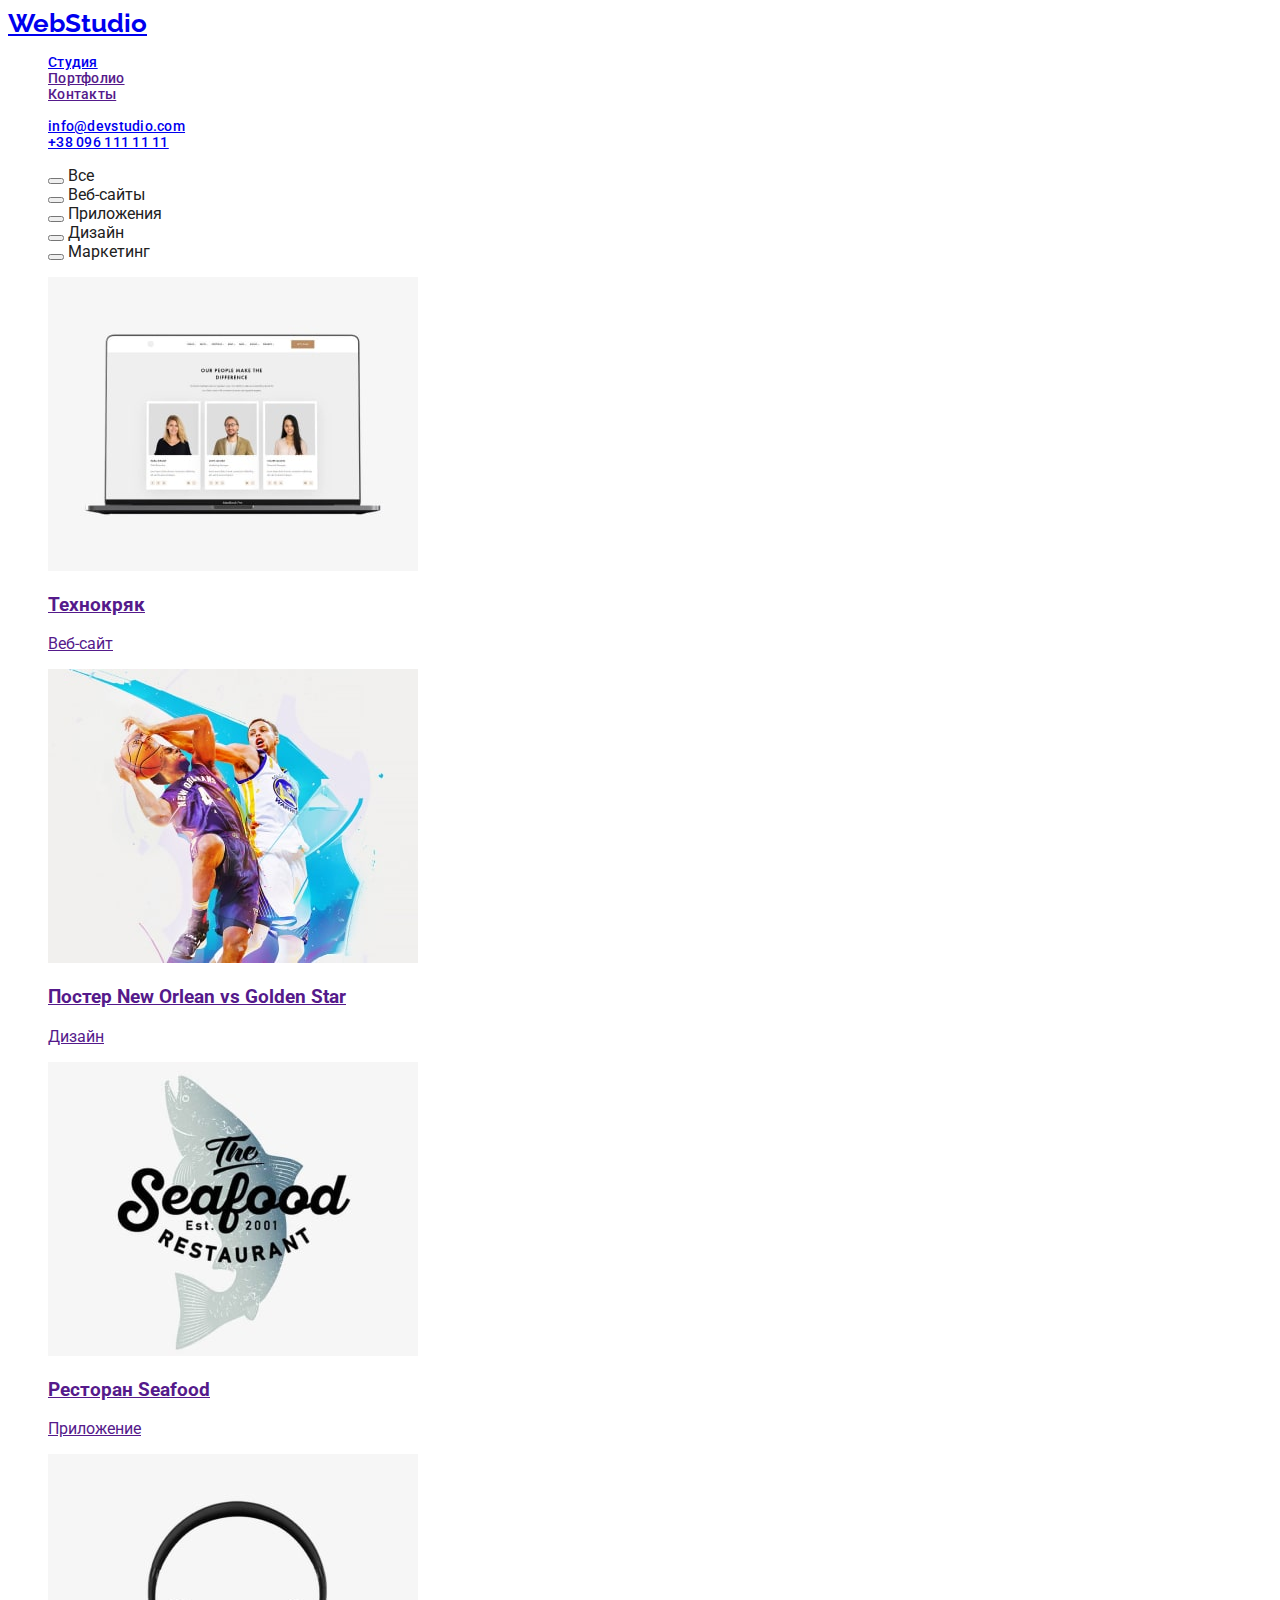
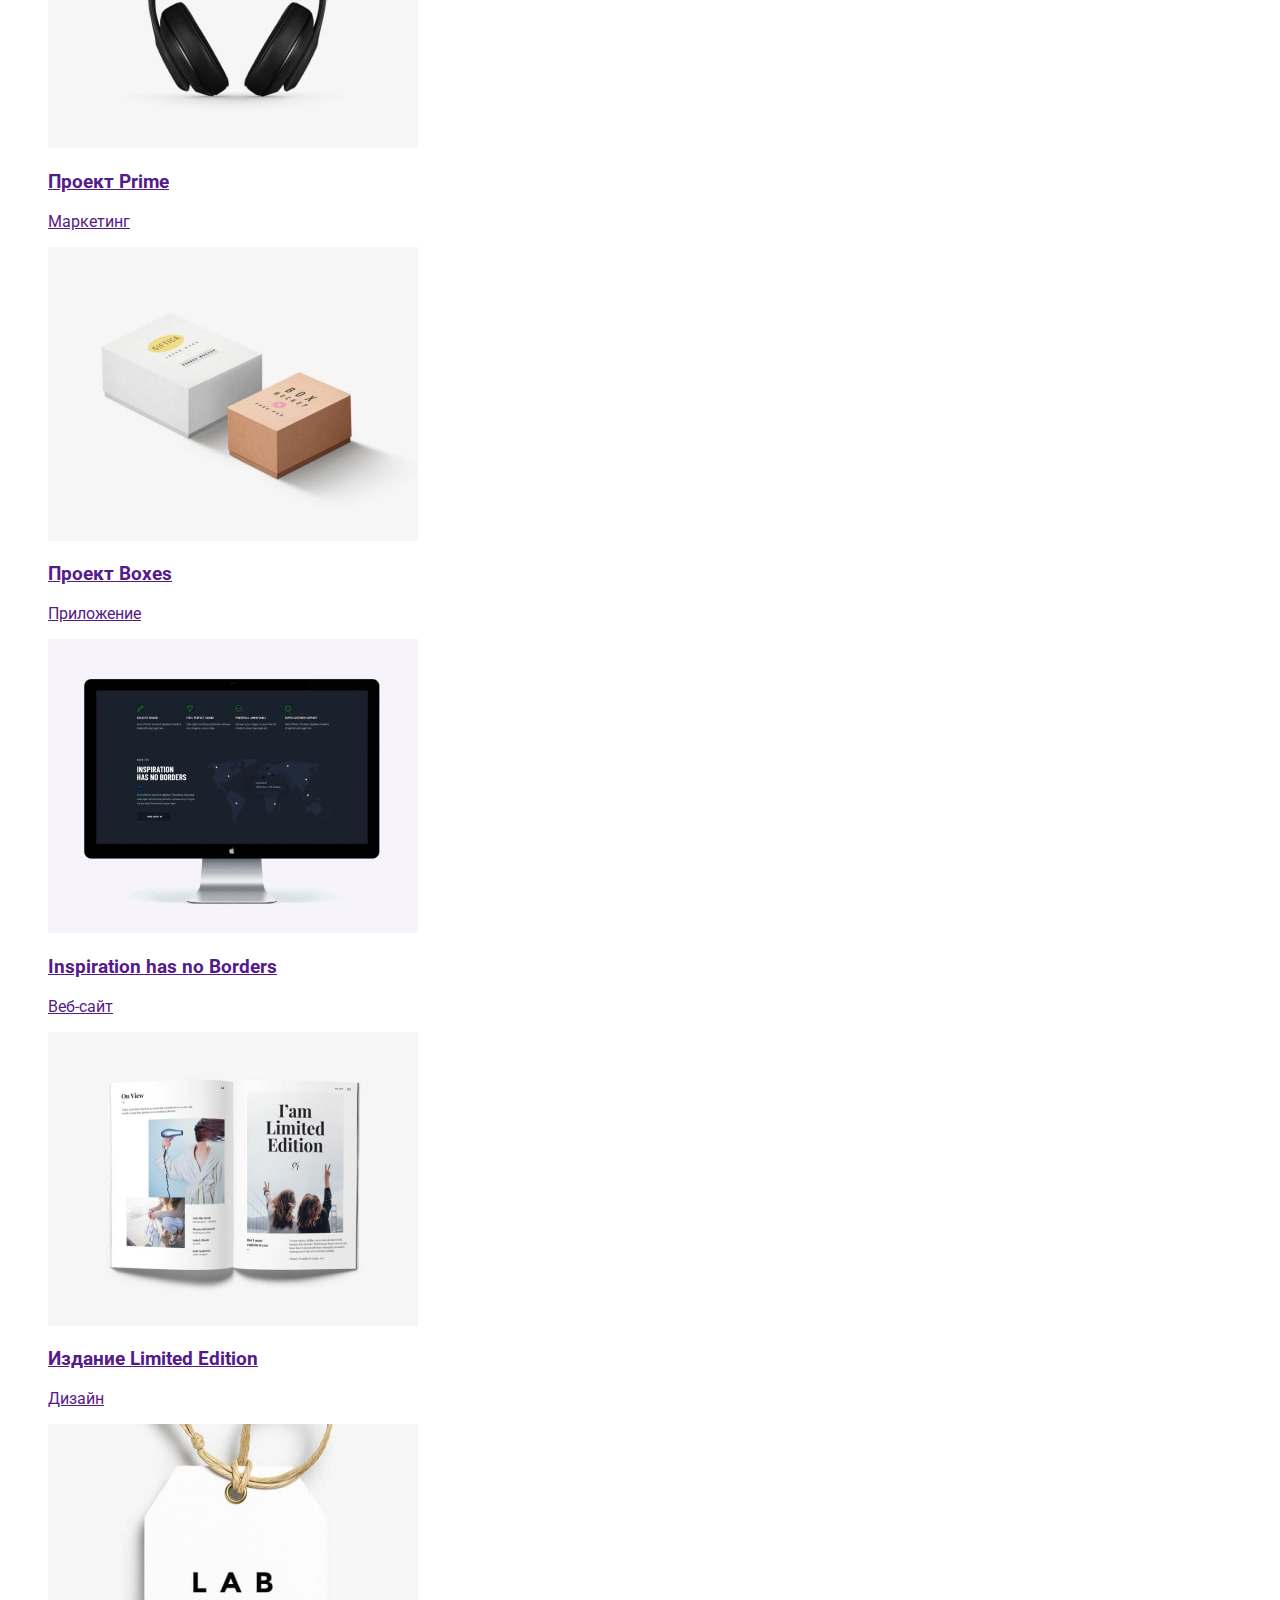
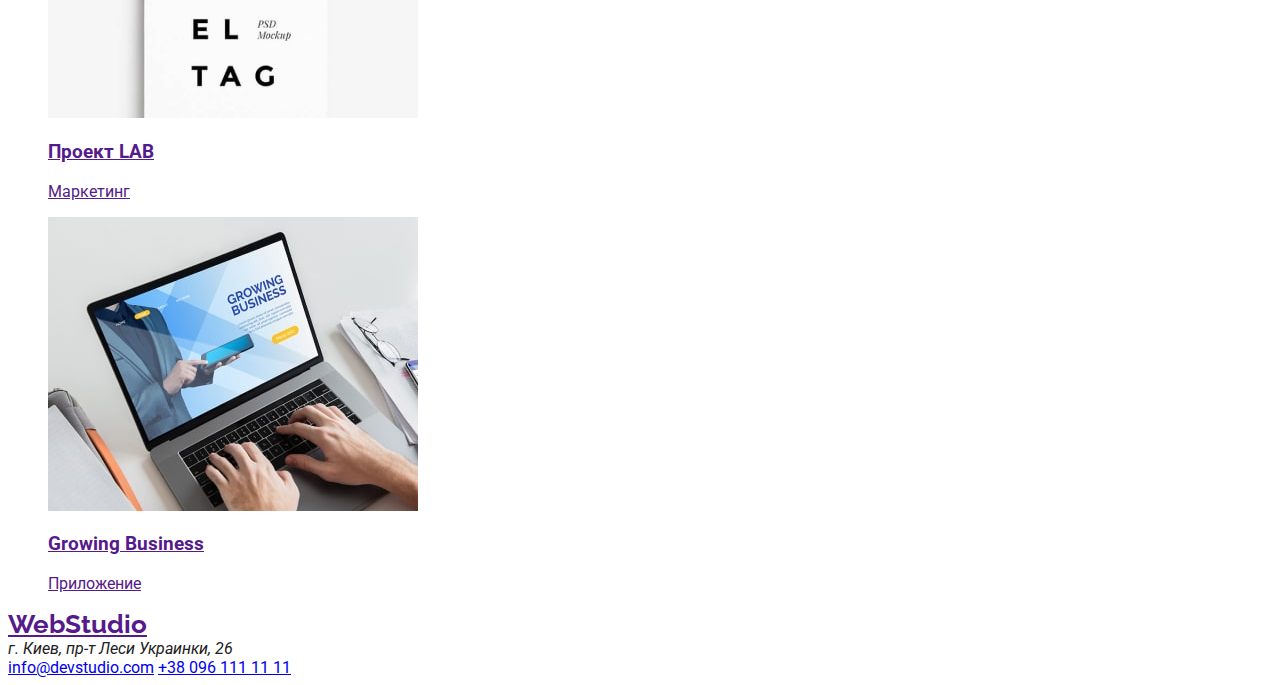
==== portfolio.html @ d4d0bcdd "Подготовка к оформлению" ====
<!DOCTYPE html>
<html lang="ru">
  <head>
    <meta charset="UTF-8" />
    <meta http-equiv="X-UA-Compatible" content="IE=edge" />
    <meta name="viewport" content="width=device-width, initial-scale=1.0" />
    <link rel="preconnect" href="https://fonts.googleapis.com" />
    <link rel="preconnect" href="https://fonts.gstatic.com" crossorigin />
    <link
      href="https://fonts.googleapis.com/css2?family=Raleway:wght@700&family=Roboto:wght@400;500;700;900&display=swap"
      rel="stylesheet"
    />
    <title>Portfolio</title>
    <link rel="stylesheet" href="./css/styles.css" />
  </head>
  <body>
    <header class="header">
      <nav class="header-nav">
        <a class="logo" href="./index.html">WebStudio</a>
        <ul class="nav-list">
          <li><a class="nav-studio" href="./index.html">Студия</a></li>
          <li><a class="nav-porfolio" href="">Портфолио</a></li>
          <li><a class="nav-contact" href="">Контакты</a></li>
        </ul>
      </nav>
      <ul class="contact-list">
        <li>
          <a class="header-mail" href="mailto:info@devstudio.com"
            >info@devstudio.com</a
          >
        </li>
        <li>
          <a class="header-tel" href="tel:+380961111111">+38 096 111 11 11</a>
        </li>
      </ul>
    </header>
    <main>
      <section class="Filter">
        <h1 hidden>Портфолио</h1>
        <ul>
          <li><button class="filter-button" type="button"></button> Все</li>
          <li>
            <button class="filter-button" type="button"></button> Веб-сайты
          </li>
          <li>
            <button class="filter-button" type="button"></button> Приложения
          </li>
          <li><button class="filter-button" type="button"></button> Дизайн</li>
          <li>
            <button class="filter-button" type="button"></button> Маркетинг
          </li>
        </ul>
      </section>
      <section class="project">
        <h2 hidden>Примеры работ</h2>
        <ul>
          <li>
            <a href="">
              <img
                src="./img/project-img1.jpg"
                alt="Технокряк"
                width="370"
                height="294"
              />
              <h3 class="project-title">Технокряк</h3>
              <p class="project-category">Веб-сайт</p>
            </a>
          </li>

          <li>
            <a href="">
              <img
                src="./img/project-img2.jpg"
                alt="Постер"
                width="370"
                height="294"
              />
              <h3 class="project-title">Постер New Orlean vs Golden Star</h3>
              <p class="project-category">Дизайн</p>
            </a>
          </li>
          <li>
            <a href="">
              <img
                src="./img/project-img3.jpg"
                alt="Ресторан"
                width="370"
                height="294"
              />
              <h3 class="project-title">Ресторан Seafood</h3>
              <p class="project-category">Приложение</p>
            </a>
          </li>
          <li>
            <a href="">
              <img
                src="./img/project-img4.jpg"
                alt="Наушники"
                width="370"
                height="294"
              />
              <h3 class="project-title">Проект Prime</h3>
              <p class="project-category">Маркетинг</p>
            </a>
          </li>
          <li>
            <a href="">
              <img
                src="./img/project-img5.jpg"
                alt="Коробки"
                width="370"
                height="294"
              />
              <h3 class="project-title">Проект Boxes</h3>
              <p class="project-category">Приложение</p>
            </a>
          </li>
          <li>
            <a href="">
              <img
                src="./img/project-img6.jpg"
                alt="Сайт"
                width="370"
                height="294"
              />
              <h3 class="project-title">Inspiration has no Borders</h3>
              <p class="project-category">Веб-сайт</p>
            </a>
          </li>
          <li>
            <a href="">
              <img
                src="./img/project-img7.jpg"
                alt="Издание"
                width="370"
                height="294"
              />
              <h3 class="project-title">Издание Limited Edition</h3>
              <p class="project-category">Дизайн</p>
            </a>
          </li>
          <li>
            <a href="">
              <img
                src="./img/project-img8.jpg"
                alt="Маркетинг"
                width="370"
                height="294"
              />
              <h3 class="project-title">Проект LAB</h3>
              <p class="project-category">Маркетинг</p>
            </a>
          </li>
          <li>
            <a href="">
              <img
                src="./img/project-img9.jpg"
                alt="Приложение"
                width="370"
                height="294"
              />
              <h3 class="project-title">Growing Business</h3>
              <p class="project-category">Приложение</p>
            </a>
          </li>
        </ul>
      </section>
    </main>
    <footer class="footer">
      <a class="logo" href="">WebStudio</a>
      <address class="footer-address">г. Киев, пр-т Леси Украинки, 26</address>
      <a class="footer-contact" href="mailto:info@devstudio.com"
        >info@devstudio.com</a
      >
      <a class="footer-contact" href="tel:+380961111111">+38 096 111 11 11</a>
    </footer>
  </body>
</html>
---- css/styles.css ----
/* 
Заголавный текст Черный - #212121
Текст Серый - #757575
Синий - #2196F3

Фоновый Темно Серый - #2F303A
Фоновый Светлосерый - #F5F4FA
Фоновый Белый - #FFFFFF
 */
ul {
  list-style-type: none;
}

body {
  font-family: "Roboto", sans-serif;
  color: #212121;
}

/* header */
.logo {
  font-family: "Raleway";
  font-weight: 700;
  font-size: 26px;
  line-height: 1, 19;
}
.nav-list li {
  font-weight: 500;
  font-size: 14px;
  line-height: 1, 14;
  letter-spacing: 0.02em;
}
.contact-list li {
  font-weight: 500;
  font-size: 14px;
  line-height: 1, 14;
  letter-spacing: 0.02em;
}
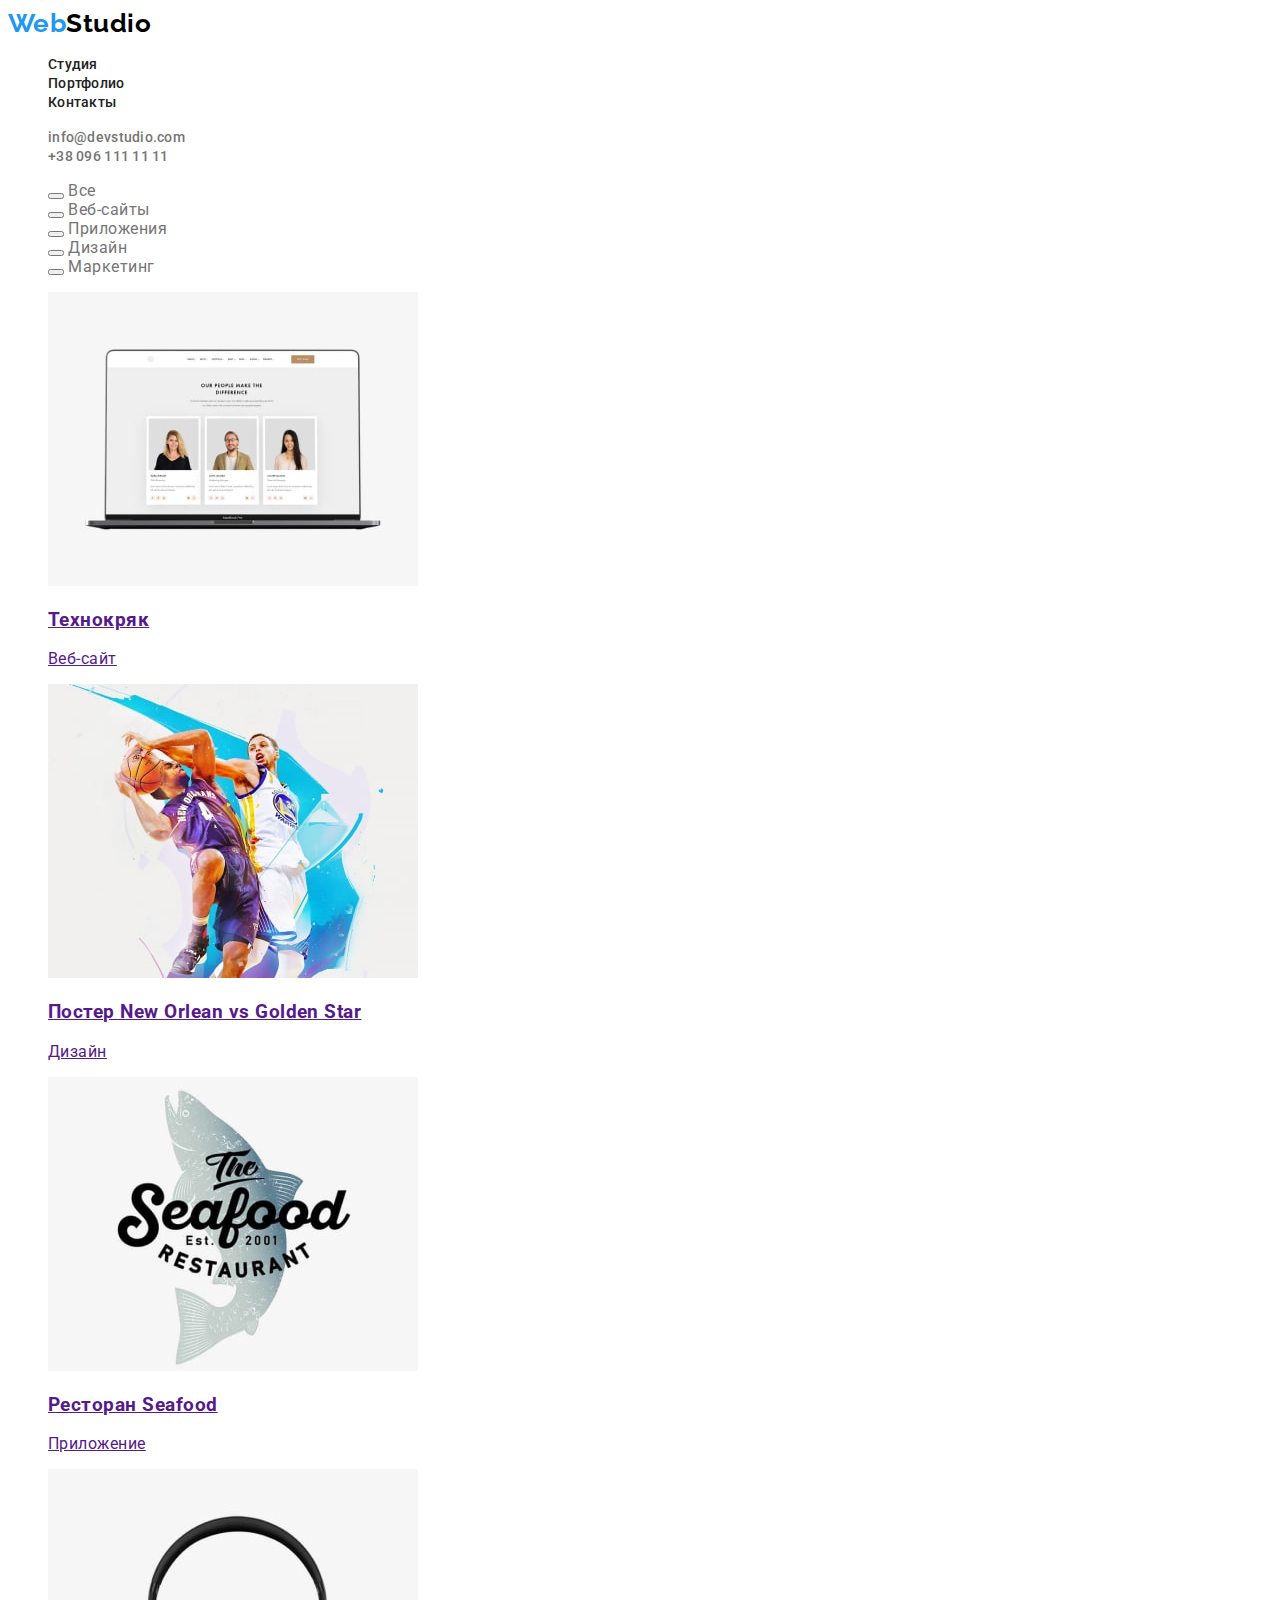
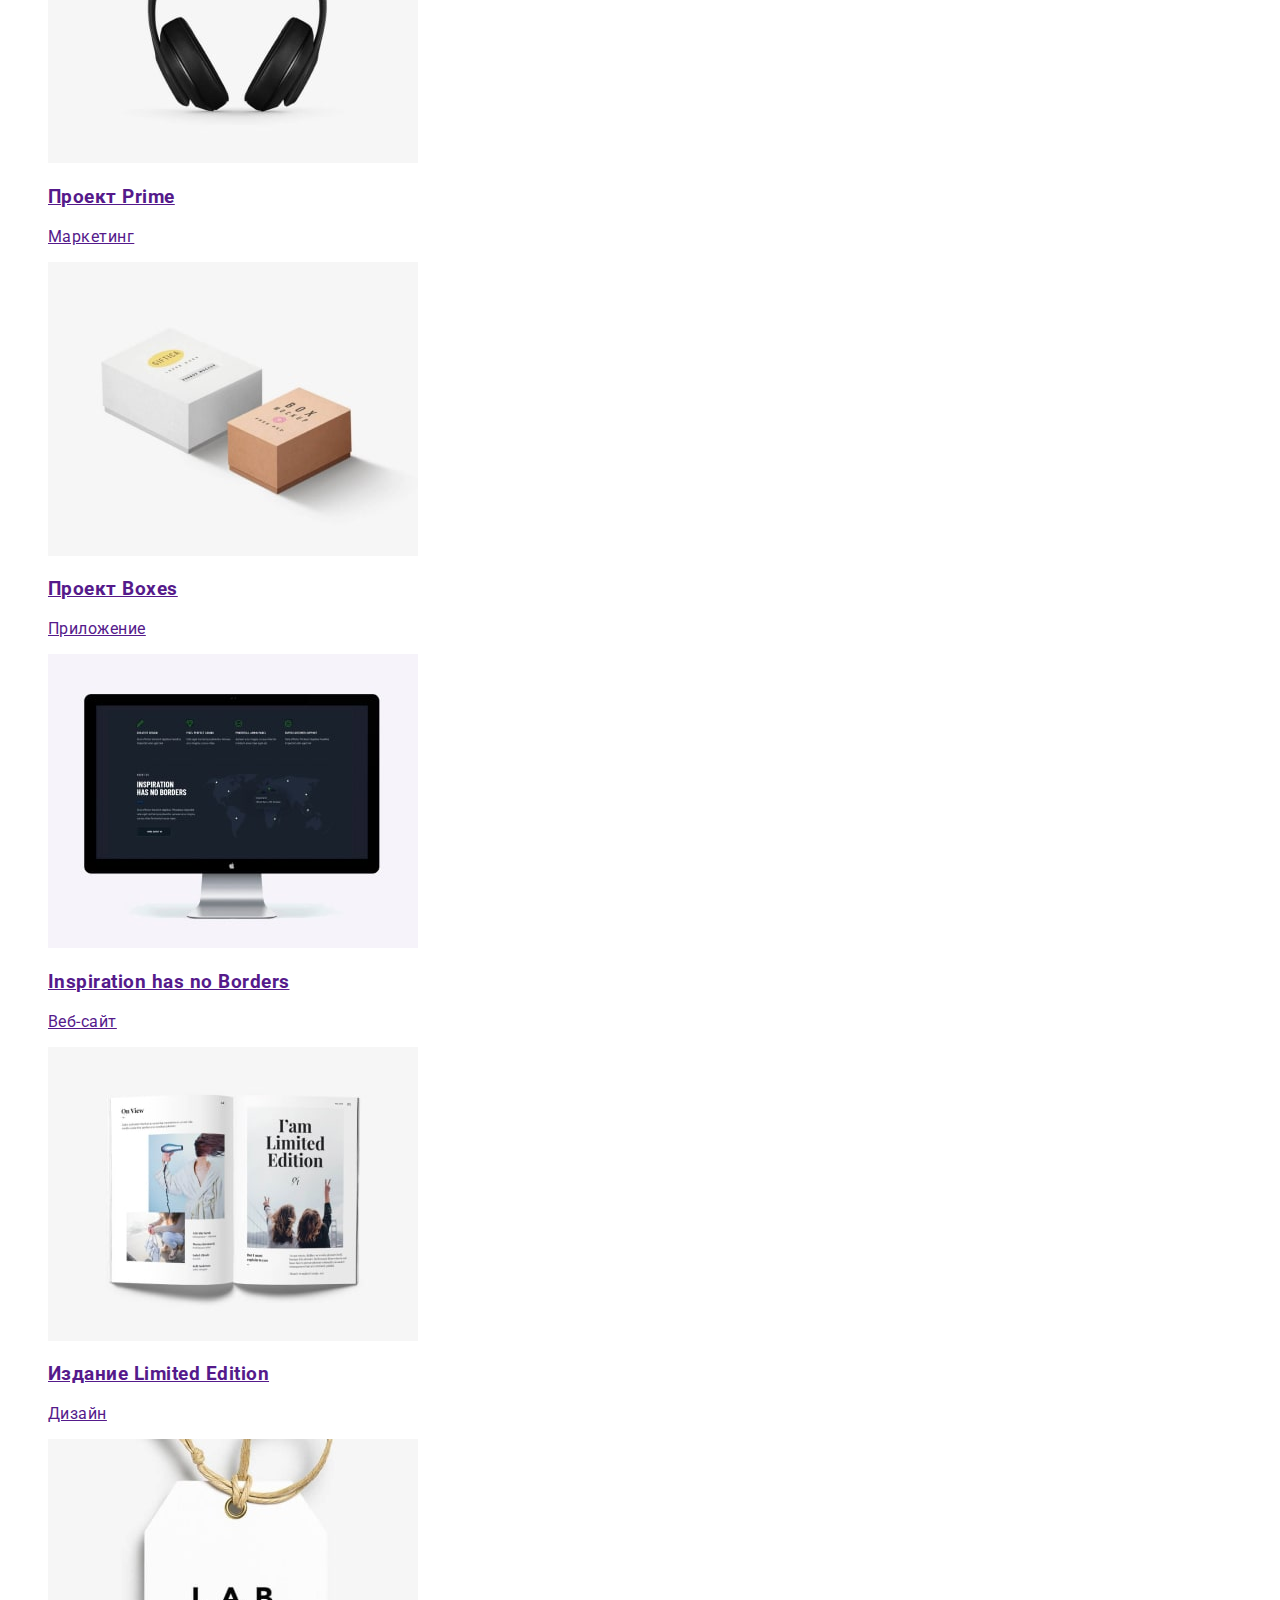
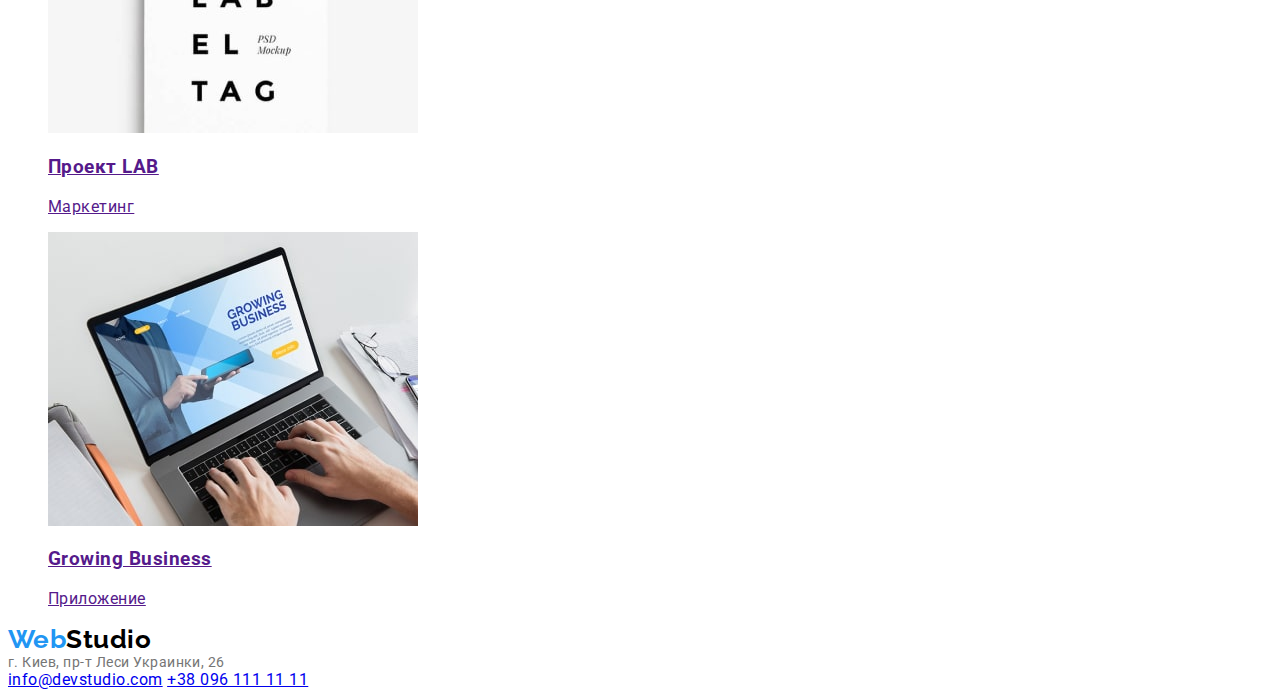
==== commit 0b17a21f: "стилизация текста" ====
--- a/portfolio.html
+++ b/portfolio.html
@@ -16,21 +16,27 @@
   <body>
     <header class="header">
       <nav class="header-nav">
-        <a class="logo" href="./index.html">WebStudio</a>
-        <ul class="nav-list">
-          <li><a class="nav-studio" href="./index.html">Студия</a></li>
-          <li><a class="nav-porfolio" href="">Портфолио</a></li>
-          <li><a class="nav-contact" href="">Контакты</a></li>
+        <a class="logo" href="./index.html"
+          ><span class="logo-dec">Web</span>Studio</a
+        >
+        <ul class="site-nav">
+          <li class="nav-studio">
+            <a href="./index.html" class="link">Студия</a>
+          </li>
+          <li class="nav-porfolio">
+            <a href="./portfolio.html" class="link">Портфолио</a>
+          </li>
+          <li class="nav-contact"><a href="" class="link">Контакты</a></li>
         </ul>
       </nav>
-      <ul class="contact-list">
-        <li>
-          <a class="header-mail" href="mailto:info@devstudio.com"
+      <ul class="header-contact">
+        <li class="header-mail">
+          <a href="mailto:info@devstudio.com" class="link"
             >info@devstudio.com</a
           >
         </li>
-        <li>
-          <a class="header-tel" href="tel:+380961111111">+38 096 111 11 11</a>
+        <li class="header-tel">
+          <a href="tel:+380961111111" class="link">+38 096 111 11 11</a>
         </li>
       </ul>
     </header>
@@ -167,7 +173,9 @@
       </section>
     </main>
     <footer class="footer">
-      <a class="logo" href="">WebStudio</a>
+      <a class="logo" href="./index.html"
+        ><span class="logo-dec">Web</span>Studio</a
+      >
       <address class="footer-address">г. Киев, пр-т Леси Украинки, 26</address>
       <a class="footer-contact" href="mailto:info@devstudio.com"
         >info@devstudio.com</a
--- a/css/styles.css
+++ b/css/styles.css
@@ -1,37 +1,172 @@
 /* 
-Заголавный текст Черный - #212121
-Текст Серый - #757575
-Синий - #2196F3
+Текст основной (серый) - #757575
+Текст загоовки (Черный) - #212121
+Текст акцнт (голубой) - #2196F3
 
-Фоновый Темно Серый - #2F303A
-Фоновый Светлосерый - #F5F4FA
-Фоновый Белый - #FFFFFF
+Фон Темно Серый - #2F303A
+Фон Светлосерый - #F5F4FA
+Фон Белый - #FFFFFF
  */
+
+:root {
+  --prmary-text-color: #757575;
+  --title-text-color: #212121;
+  --accent-color: #2196f3;
+  --footer-text-color: color: rgba(255, 255, 255, 0.6);
+  --text-whte: #ffffff;
+
+  --primary-background-color: #ffffff;
+  --secondary-background: #f5f4fa;
+  --footer-background: #2f303a;
+}
+
 ul {
   list-style-type: none;
 }
 
 body {
   font-family: "Roboto", sans-serif;
-  color: #212121;
+  letter-spacing: 0.03em;
+
+  color: var(--prmary-text-color);
 }
 
 /* header */
+
+/* logo */
 .logo {
+  text-decoration: none;
+
   font-family: "Raleway";
   font-weight: 700;
   font-size: 26px;
   line-height: 1, 19;
+
+  color: #000000;
 }
-.nav-list li {
+.logo-dec {
+  color: var(--accent-color);
+}
+
+/* navgation*/
+.header a {
+  text-decoration: none;
+}
+
+.site-nav a {
   font-weight: 500;
   font-size: 14px;
   line-height: 1, 14;
+
   letter-spacing: 0.02em;
+
+  color: var(--title-text-color);
 }
-.contact-list li {
+
+.header-contact a {
   font-weight: 500;
   font-size: 14px;
   line-height: 1, 14;
+
   letter-spacing: 0.02em;
+
+  color: var(--prmary-text-color);
 }
+
+.link:hover,
+.link:focus {
+  color: #2196f3;
+}
+/* Hero */
+
+.hero-title {
+  font-weight: 900;
+  font-size: 44px;
+  line-height: 1, 36;
+
+  text-align: center;
+  letter-spacing: 0.06em;
+  text-transform: uppercase;
+
+  color: var(--text-whte); 
+}
+
+.hero-button {
+  font-weight: 700;
+  font-size: 16px;
+  line-height: 1.8;
+
+  display: flex;
+  align-items: center;
+  text-align: center;
+  letter-spacing: 0.06em;
+}
+/* Осоености */
+
+.feature-title {
+  font-weight: 700;
+  font-size: 14px;
+  line-height: 1, 14;
+  letter-spacing: 0.03em;
+  text-transform: uppercase;
+
+  color: var(--title-text-color);
+}
+.feature-text {
+  font-weight: 400;
+  font-size: 14px;
+  line-height: 24px;
+
+  letter-spacing: 0.03em;
+
+  color: var(--prmary-text-color);
+}
+/* Чем мы занимаемся */
+.section-title {
+  font-weight: 700;
+  font-size: 36px;
+  line-height: 1, 16;
+  text-align: center;
+  letter-spacing: 0.03em;
+
+  color: var(--title-text-color);
+}
+/* Наша команда */
+.saction-team-title {
+  font-weight: 700;
+  font-size: 36px;
+  line-height: 1, 16;
+  text-align: center;
+  letter-spacing: 0.03em;
+
+  color: var(--title-text-color);
+}
+.saction-team-name {
+  font-weight: 500;
+  font-size: 16px;
+  line-height: 19px;
+
+  color: var(--title-text-color);
+}
+/* footer */
+
+.footer-address {
+  
+  font-style: normal;
+  font-weight: 400;
+  font-size: 14px;
+  line-height: 1,7;
+
+  /* color: var(--text-whte); */
+}
+
+.footer-contact a {
+  text-decoration: none;
+
+font-style: normal;
+font-weight: 400;
+font-size: 14px;
+line-height:1,7;
+
+color: var(--footer-text-color);
+}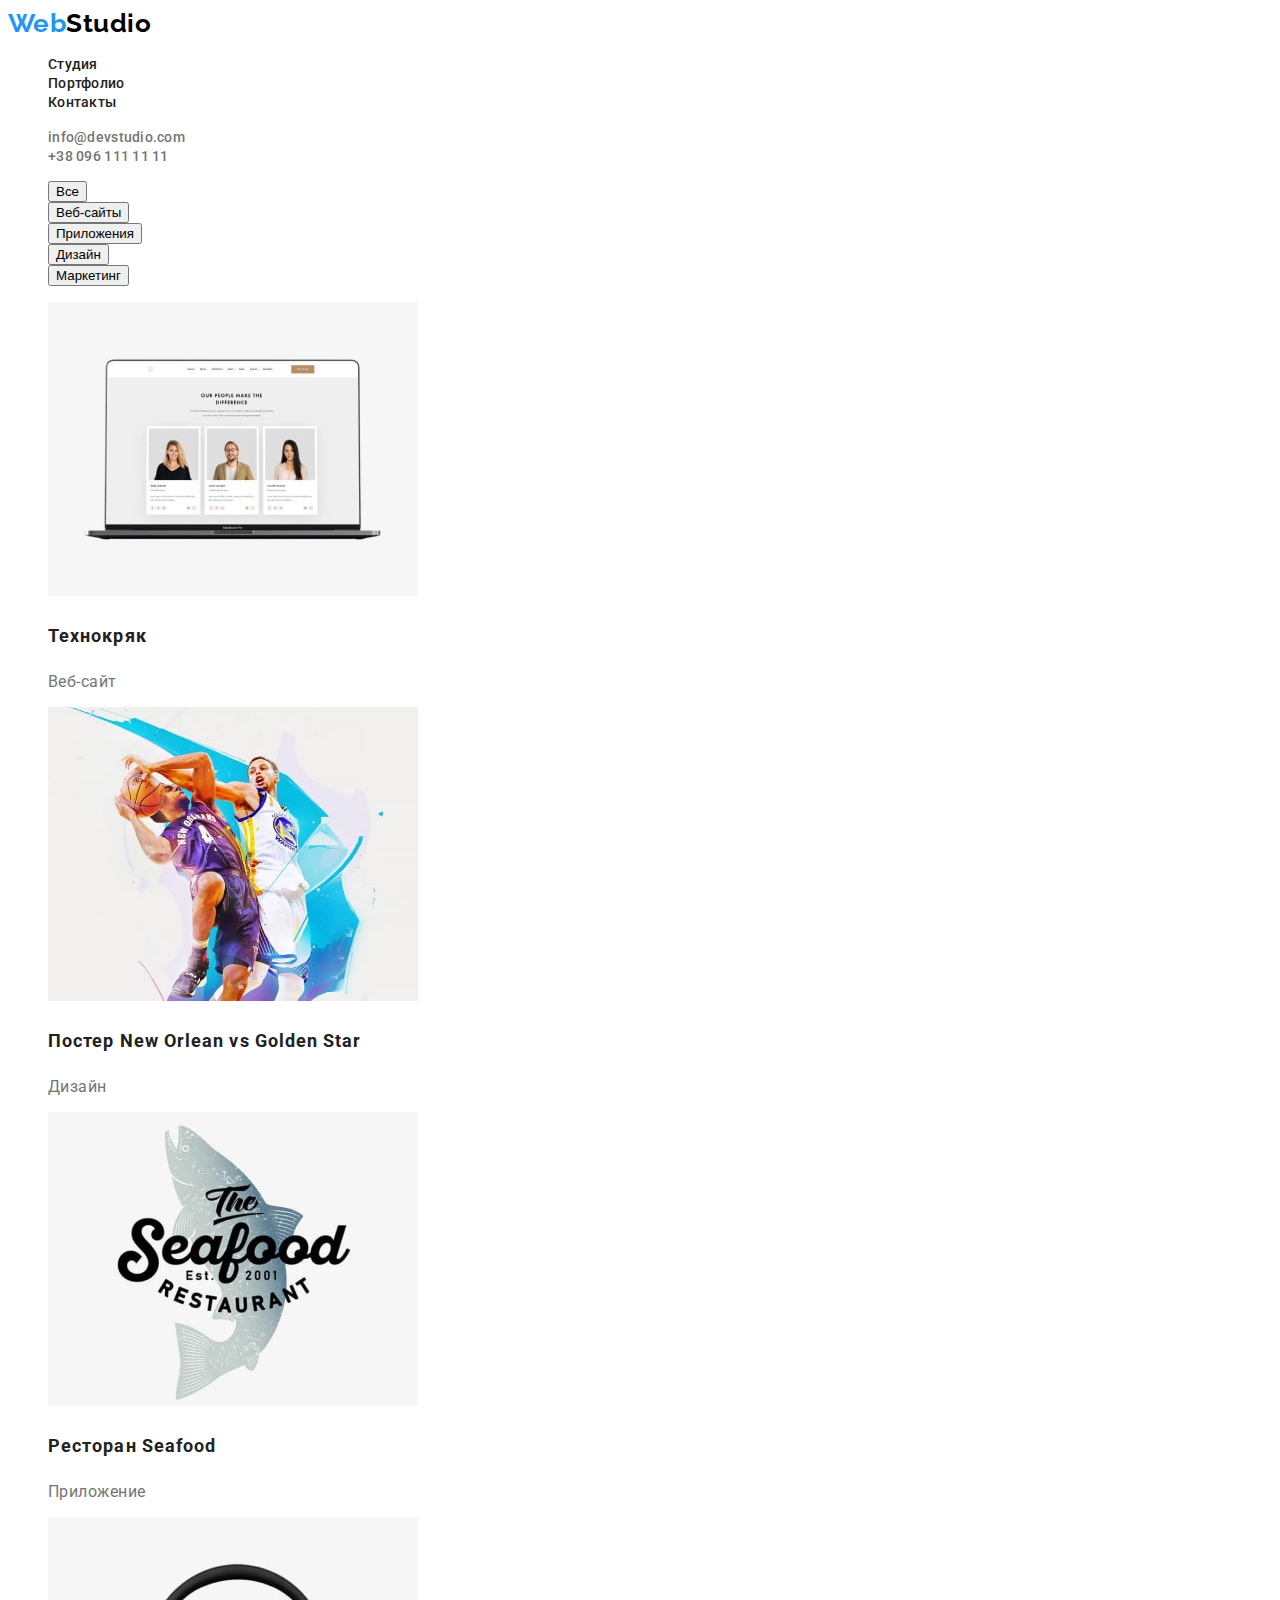
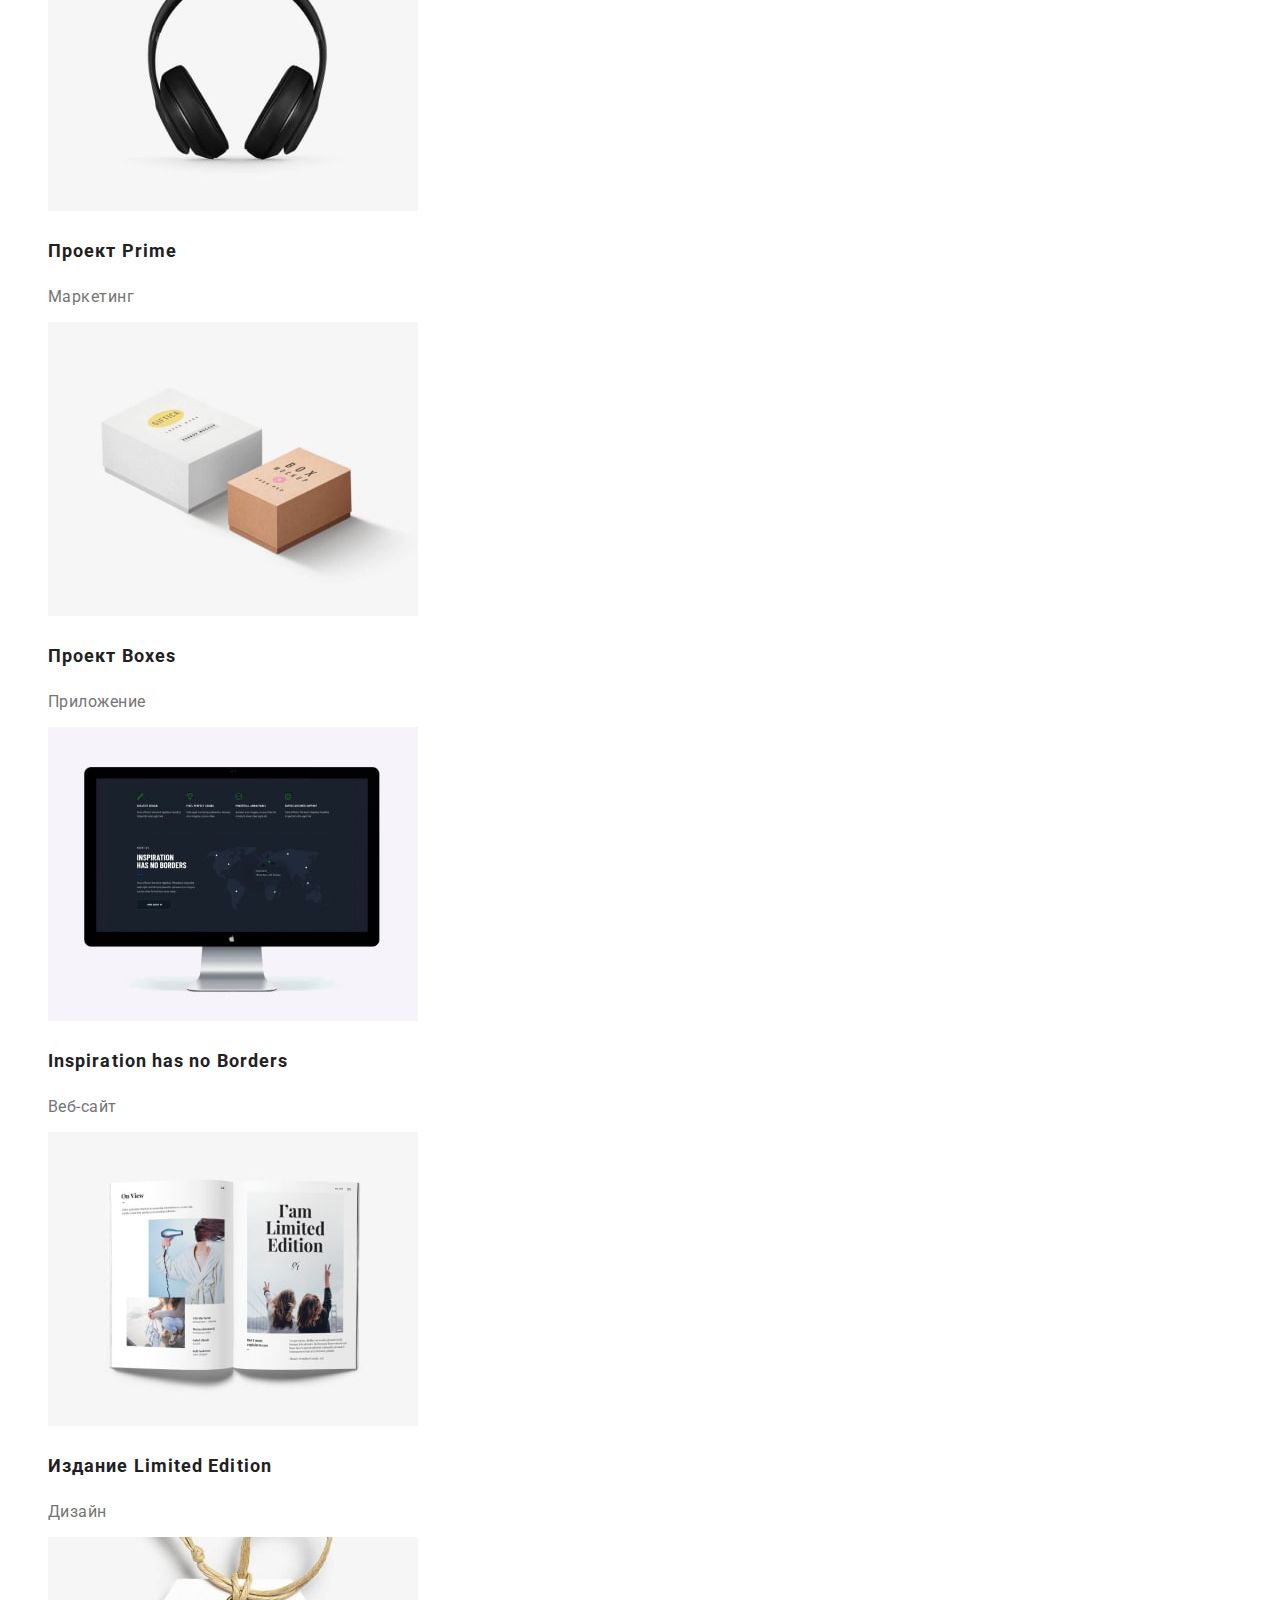
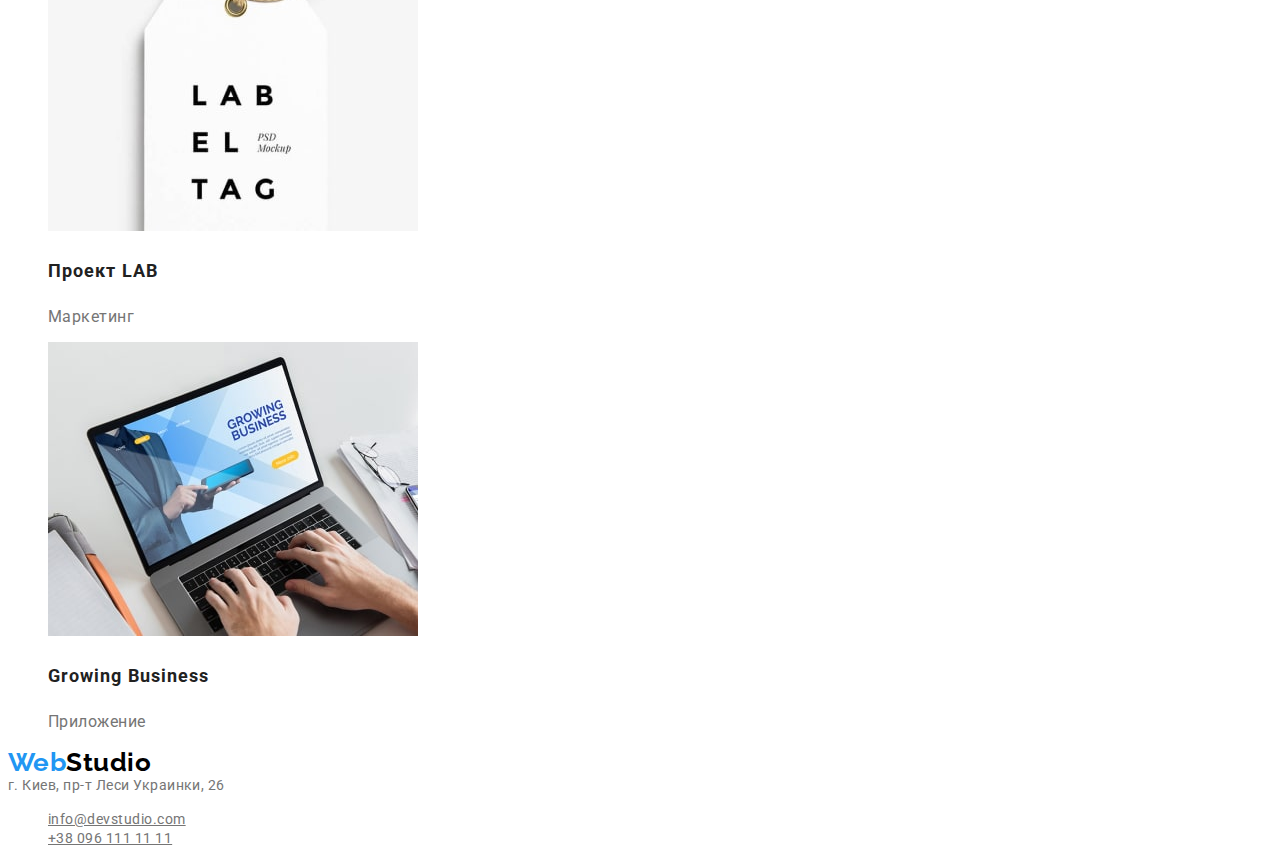
==== commit 319a43ac: "Style text css" ====
--- a/portfolio.html
+++ b/portfolio.html
@@ -44,16 +44,16 @@
       <section class="Filter">
         <h1 hidden>Портфолио</h1>
         <ul>
-          <li><button class="filter-button" type="button"></button> Все</li>
+          <li><button class="filter-button" type="button"> Все</button></li>
           <li>
-            <button class="filter-button" type="button"></button> Веб-сайты
+            <button class="filter-button" type="button"> Веб-сайты</button>
           </li>
           <li>
-            <button class="filter-button" type="button"></button> Приложения
+            <button class="filter-button" type="button">Приложения</button> 
           </li>
-          <li><button class="filter-button" type="button"></button> Дизайн</li>
+          <li><button class="filter-button" type="button">Дизайн</button> </li>
           <li>
-            <button class="filter-button" type="button"></button> Маркетинг
+            <button class="filter-button" type="button">Маркетинг</button> 
           </li>
         </ul>
       </section>
@@ -177,10 +177,15 @@
         ><span class="logo-dec">Web</span>Studio</a
       >
       <address class="footer-address">г. Киев, пр-т Леси Украинки, 26</address>
-      <a class="footer-contact" href="mailto:info@devstudio.com"
-        >info@devstudio.com</a
-      >
-      <a class="footer-contact" href="tel:+380961111111">+38 096 111 11 11</a>
+      <ul class="footer-contact">
+        <li>
+          <a href="mailto:info@devstudio.com" class="footer-mail"
+            >info@devstudio.com
+          </a>
+        </li>
+        <li>
+          <a href="tel:+380961111111" class="footer-tel">+38 096 111 11 11</a>
+        </li>
+      </ul>
     </footer>
-  </body>
 </html>
--- a/css/styles.css
+++ b/css/styles.css
@@ -74,7 +74,9 @@
 }
 
 .link:hover,
-.link:focus {
+.link:focus, {
+  text-decoration: none
+
   color: #2196f3;
 }
 /* Hero */
@@ -96,9 +98,6 @@
   font-size: 16px;
   line-height: 1.8;
 
-  display: flex;
-  align-items: center;
-  text-align: center;
   letter-spacing: 0.06em;
 }
 /* Осоености */
@@ -144,7 +143,7 @@
 .saction-team-name {
   font-weight: 500;
   font-size: 16px;
-  line-height: 19px;
+  line-height: 1,18;
 
   color: var(--title-text-color);
 }
@@ -161,12 +160,32 @@
 }
 
 .footer-contact a {
+  
+
+  font-style: normal;
+  font-weight: 400;
+  font-size: 14px;
+  line-height:1,7;
+
+  color: var(--footer-text-color);
+}
+/* Примеры работ */
+.project a {
   text-decoration: none;
+}
+.project-title {
+  font-weight: 700;
+  font-size: 18px;
+  line-height: 2;
 
-font-style: normal;
-font-weight: 400;
-font-size: 14px;
-line-height:1,7;
+  letter-spacing: 0.06em;
 
-color: var(--footer-text-color);
+  color: var(--title-text-color)
+}
+.project-category {
+  font-weight: 400;
+  font-size: 16px;
+  line-height: 1,8;
+
+  color: var(--prmary-text-color)
 }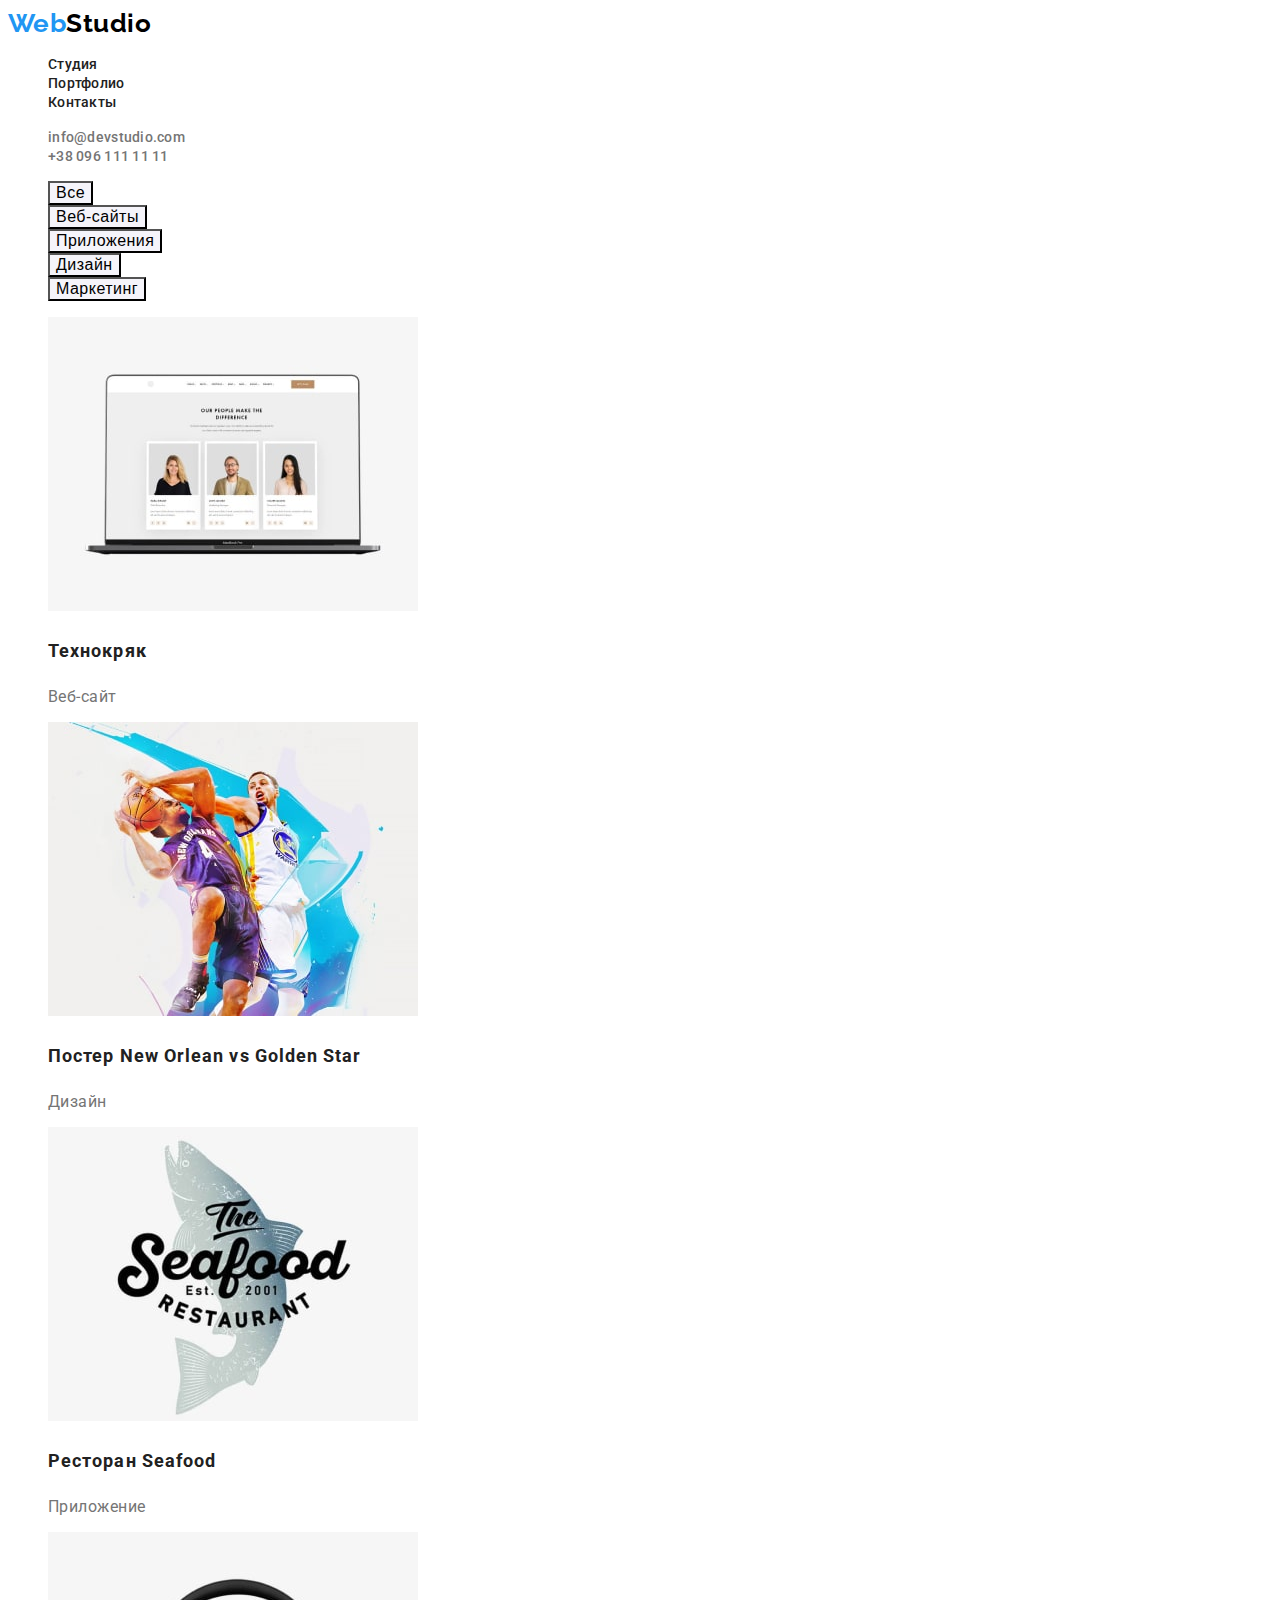
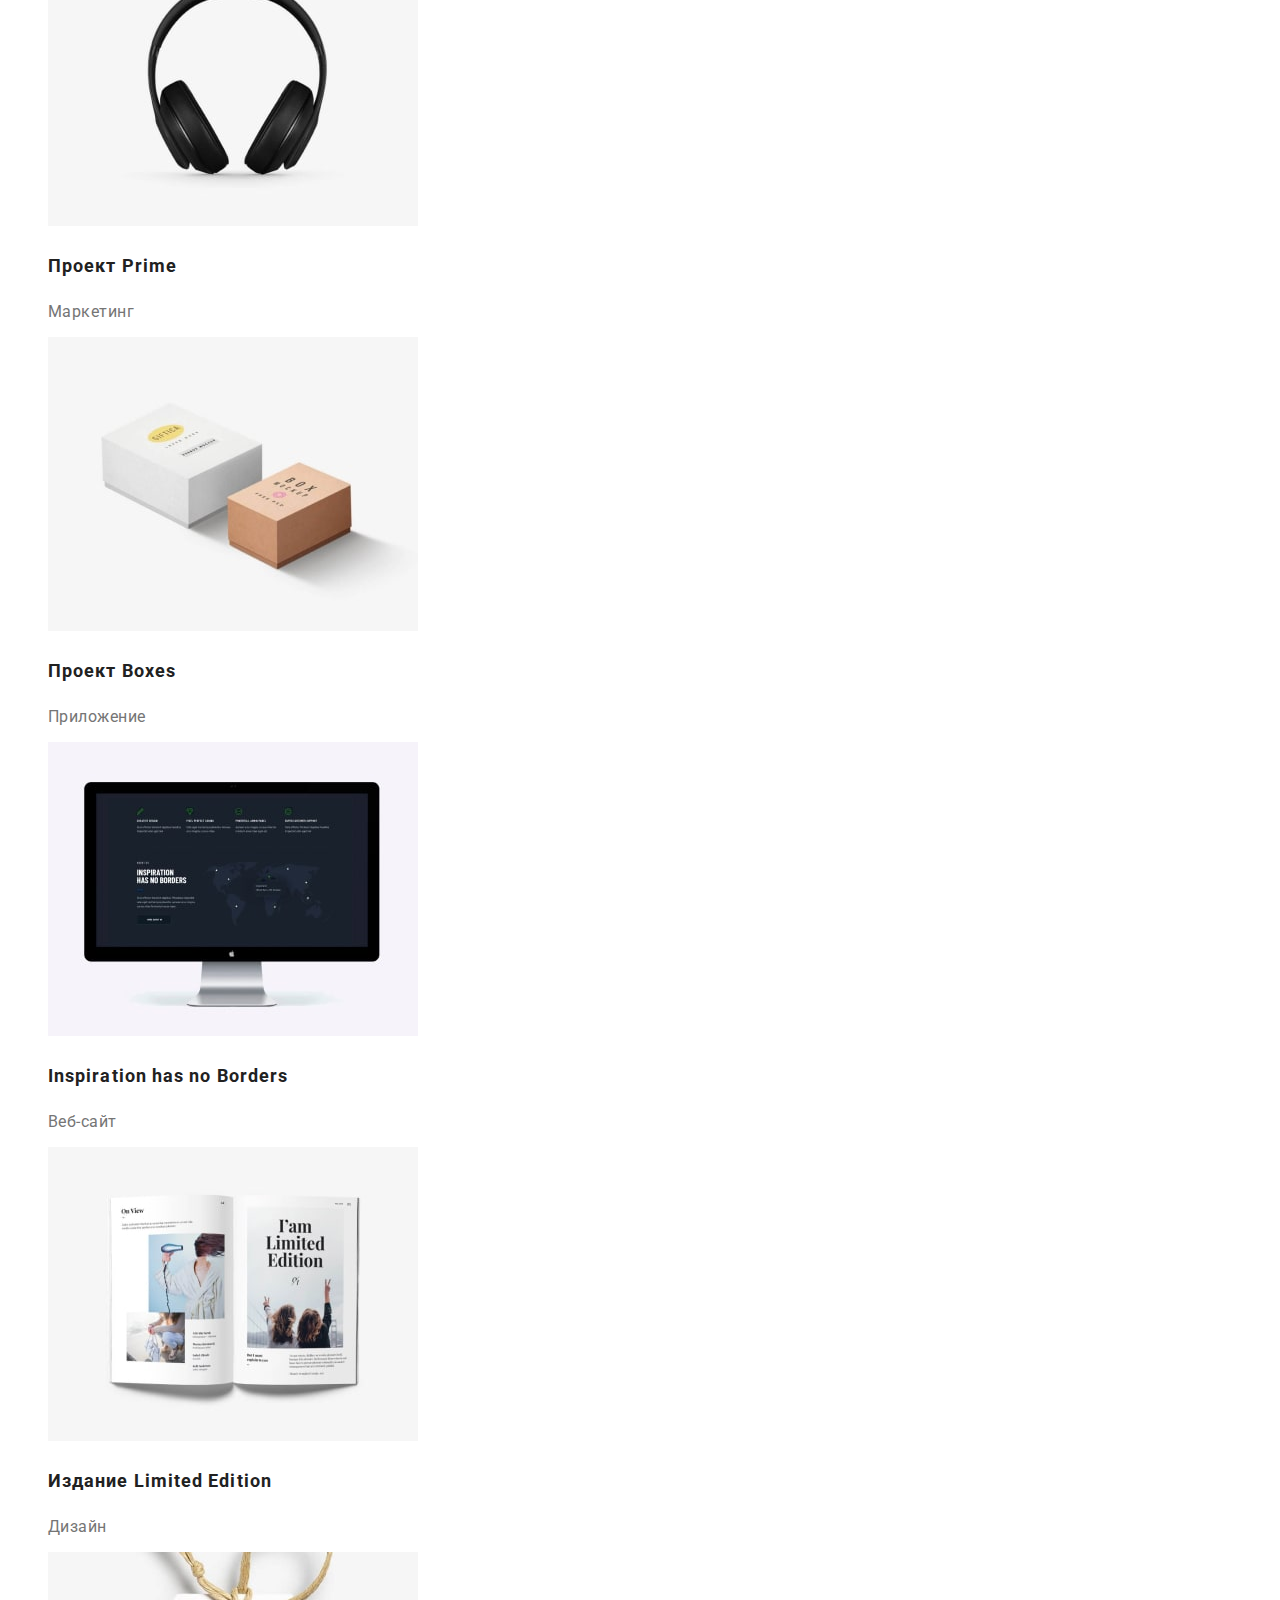
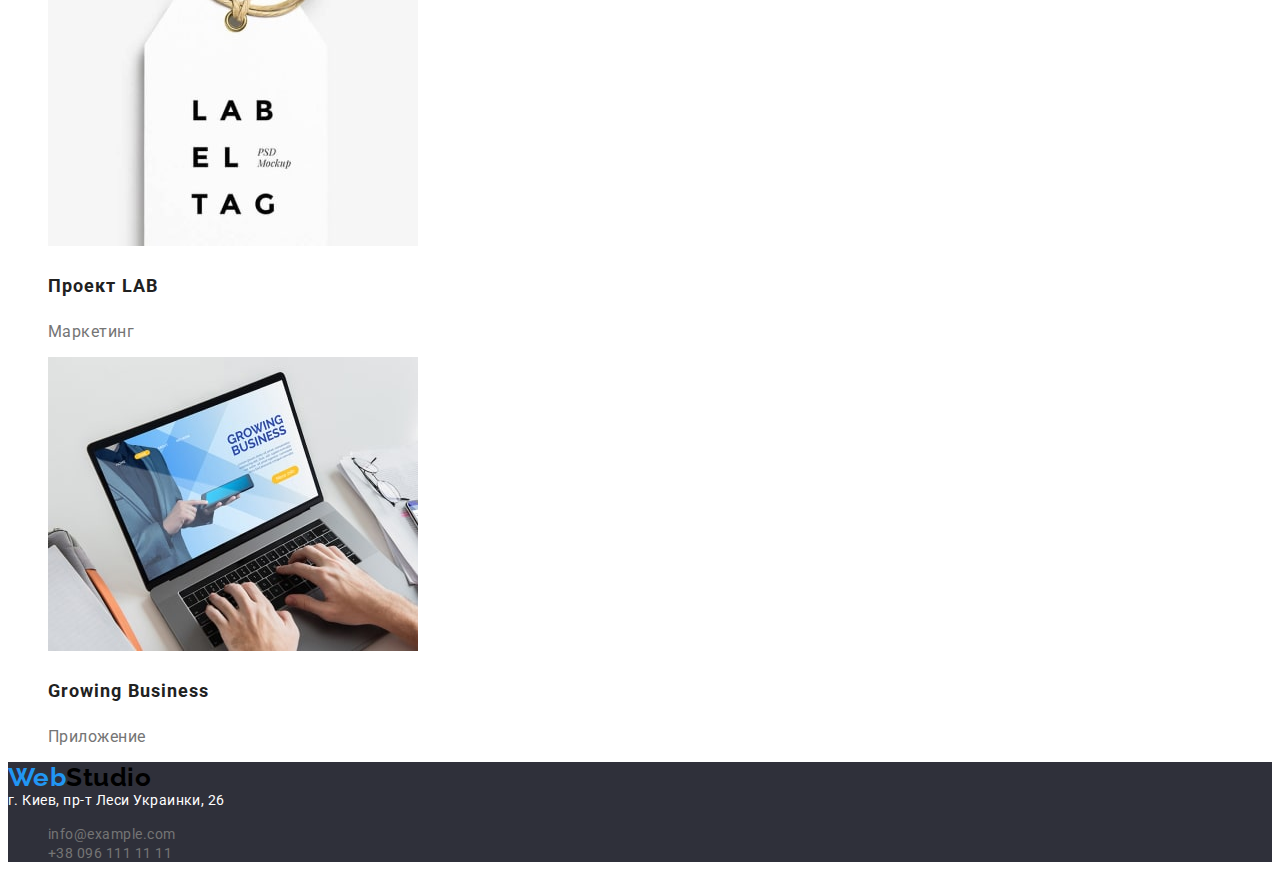
==== commit d6d11694: "home work 2" ====
--- a/portfolio.html
+++ b/portfolio.html
@@ -179,8 +179,8 @@
       <address class="footer-address">г. Киев, пр-т Леси Украинки, 26</address>
       <ul class="footer-contact">
         <li>
-          <a href="mailto:info@devstudio.com" class="footer-mail"
-            >info@devstudio.com
+          <a href="mailto:info@example.com" class="footer-mail"
+            >info@example.com
           </a>
         </li>
         <li>
--- a/css/styles.css
+++ b/css/styles.css
@@ -1,19 +1,10 @@
-/* 
-Текст основной (серый) - #757575
-Текст загоовки (Черный) - #212121
-Текст акцнт (голубой) - #2196F3
-
-Фон Темно Серый - #2F303A
-Фон Светлосерый - #F5F4FA
-Фон Белый - #FFFFFF
- */
-
 :root {
   --prmary-text-color: #757575;
   --title-text-color: #212121;
   --accent-color: #2196f3;
   --footer-text-color: color: rgba(255, 255, 255, 0.6);
   --text-whte: #ffffff;
+  --logo-color: #000000;
 
   --primary-background-color: #ffffff;
   --secondary-background: #f5f4fa;
@@ -26,6 +17,8 @@
 
 body {
   font-family: "Roboto", sans-serif;
+  font-weight: 400;
+
   letter-spacing: 0.03em;
 
   color: var(--prmary-text-color);
@@ -42,13 +35,14 @@
   font-size: 26px;
   line-height: 1, 19;
 
-  color: #000000;
+  color: var(--logo-color);
 }
 .logo-dec {
   color: var(--accent-color);
 }
 
-/* navgation*/
+/* header navgation*/
+
 .header a {
   text-decoration: none;
 }
@@ -74,10 +68,8 @@
 }
 
 .link:hover,
-.link:focus, {
-  text-decoration: none
-
-  color: #2196f3;
+.link:focus {
+  color: var(--accent-color);
 }
 /* Hero */
 
@@ -90,7 +82,7 @@
   letter-spacing: 0.06em;
   text-transform: uppercase;
 
-  color: var(--text-whte); 
+  /* color: var(--text-whte);  */
 }
 
 .hero-button {
@@ -99,7 +91,12 @@
   line-height: 1.8;
 
   letter-spacing: 0.06em;
-}
+  color: var(--text-whte);
+  background-color: var(--accent-color);
+
+  cursor: pointer;
+}
+
 /* Осоености */
 
 .feature-title {
@@ -111,6 +108,7 @@
 
   color: var(--title-text-color);
 }
+
 .feature-text {
   font-weight: 400;
   font-size: 14px;
@@ -120,7 +118,9 @@
 
   color: var(--prmary-text-color);
 }
+
 /* Чем мы занимаемся */
+
 .section-title {
   font-weight: 700;
   font-size: 36px;
@@ -130,8 +130,10 @@
 
   color: var(--title-text-color);
 }
+
 /* Наша команда */
-.saction-team-title {
+
+.section-team-title {
   font-weight: 700;
   font-size: 36px;
   line-height: 1, 16;
@@ -140,39 +142,44 @@
 
   color: var(--title-text-color);
 }
-.saction-team-name {
+.section-team-name {
   font-weight: 500;
   font-size: 16px;
   line-height: 1,18;
 
   color: var(--title-text-color);
 }
-/* footer */
-
-.footer-address {
+
+/* portfolo*/
+
+/* flter portfolo*/
+
+.filter-button {
+  font-weight: 500;
+  font-size: 16px;
+  line-height: 1,6;
+
+  text-align: center;
+  letter-spacing: 0.03em;
   
-  font-style: normal;
-  font-weight: 400;
-  font-size: 14px;
-  line-height: 1,7;
-
-  /* color: var(--text-whte); */
-}
-
-.footer-contact a {
-  
-
-  font-style: normal;
-  font-weight: 400;
-  font-size: 14px;
-  line-height:1,7;
-
-  color: var(--footer-text-color);
-}
+  background-color: var(--secondary-background);
+
+  cursor: pointer;
+}
+
+.filter-button:hover,
+.filter-button:focus {
+  color: var(--text-whte);
+  background-color: var(--accent-color);
+
+}
+
 /* Примеры работ */
+
 .project a {
   text-decoration: none;
 }
+
 .project-title {
   font-weight: 700;
   font-size: 18px;
@@ -180,12 +187,35 @@
 
   letter-spacing: 0.06em;
 
-  color: var(--title-text-color)
-}
+  color: var(--title-text-color);
+}
+
 .project-category {
-  font-weight: 400;
   font-size: 16px;
   line-height: 1,8;
 
-  color: var(--prmary-text-color)
+  color: var(--prmary-text-color);
+}
+
+/* footer */
+
+.footer {
+  background-color: var(--footer-background);
+}
+
+.footer-address {
+  font-style: normal;
+  font-size: 14px;
+  line-height: 1,7;
+
+  color: var(--text-whte);
+}
+
+.footer-contact a {
+  text-decoration: none;
+
+  font-size: 14px;
+  line-height:1,7;
+
+  color: var(--footer-text-color);
 }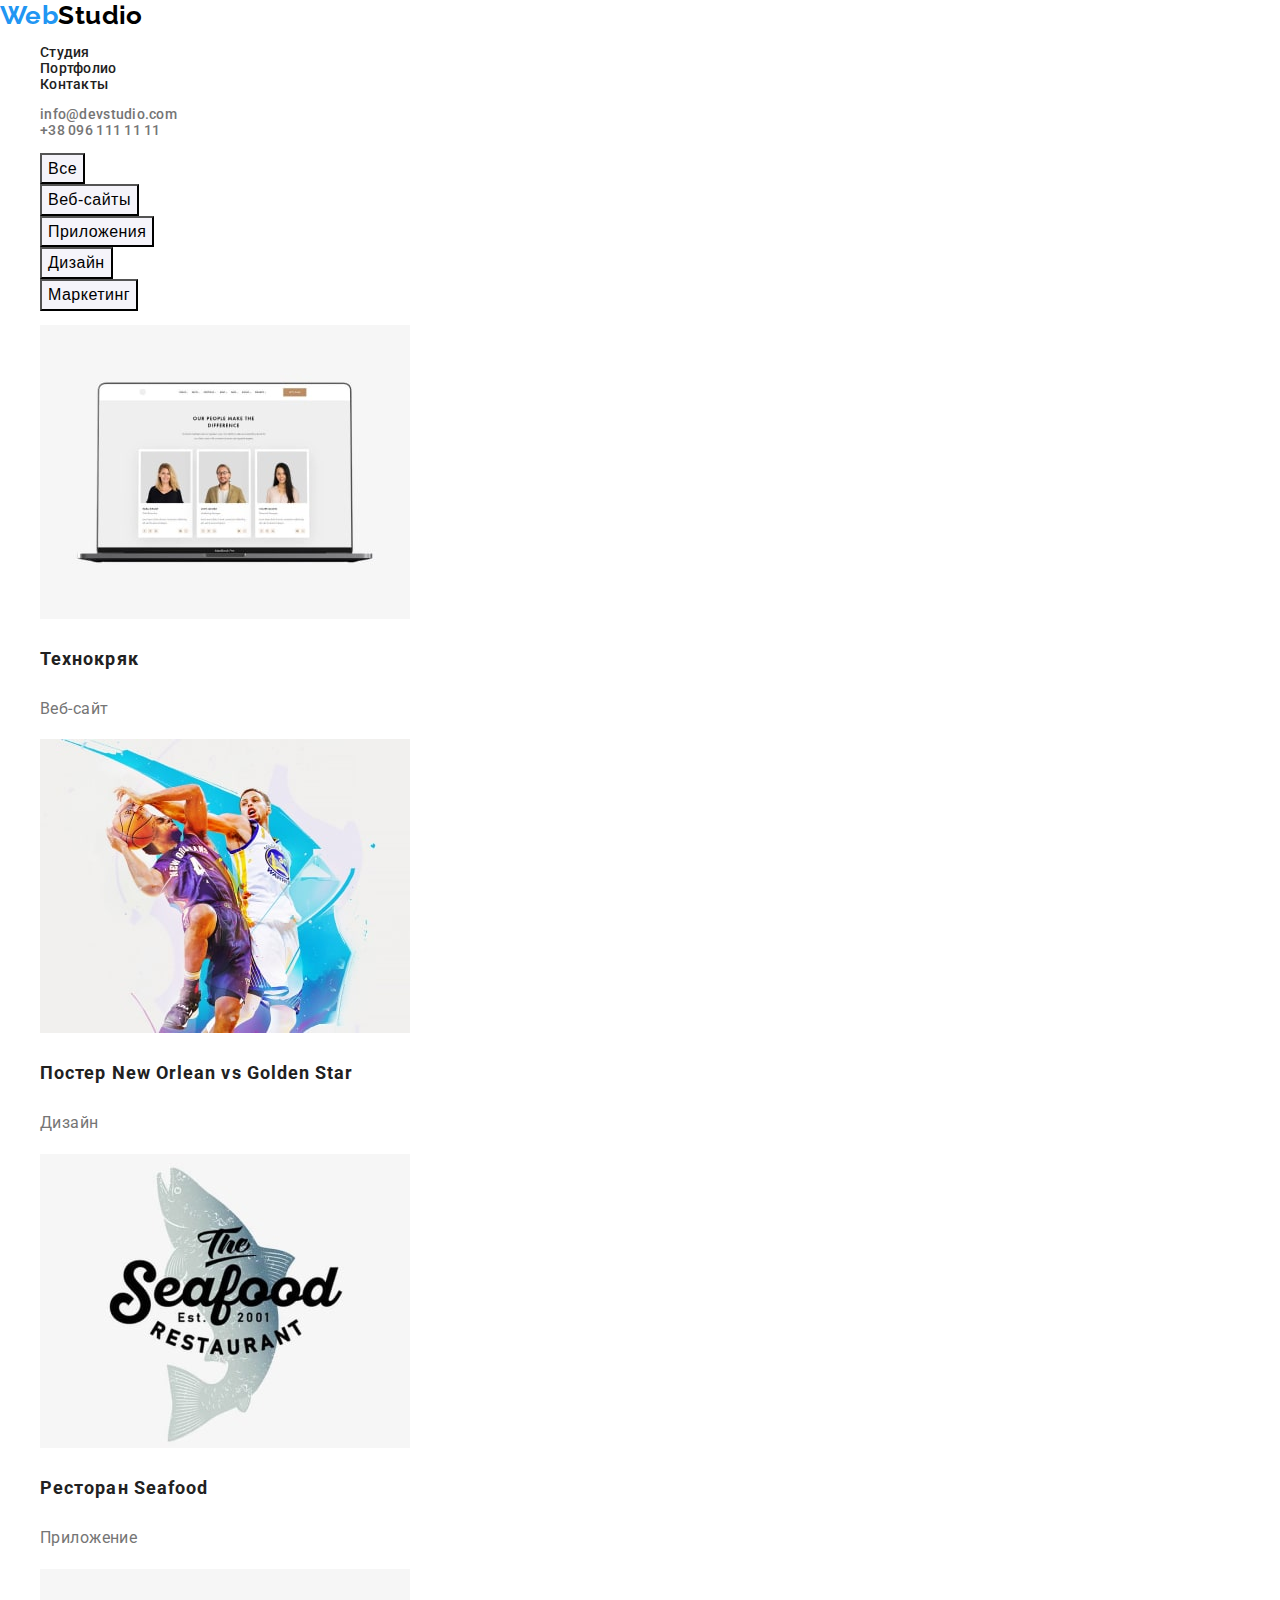
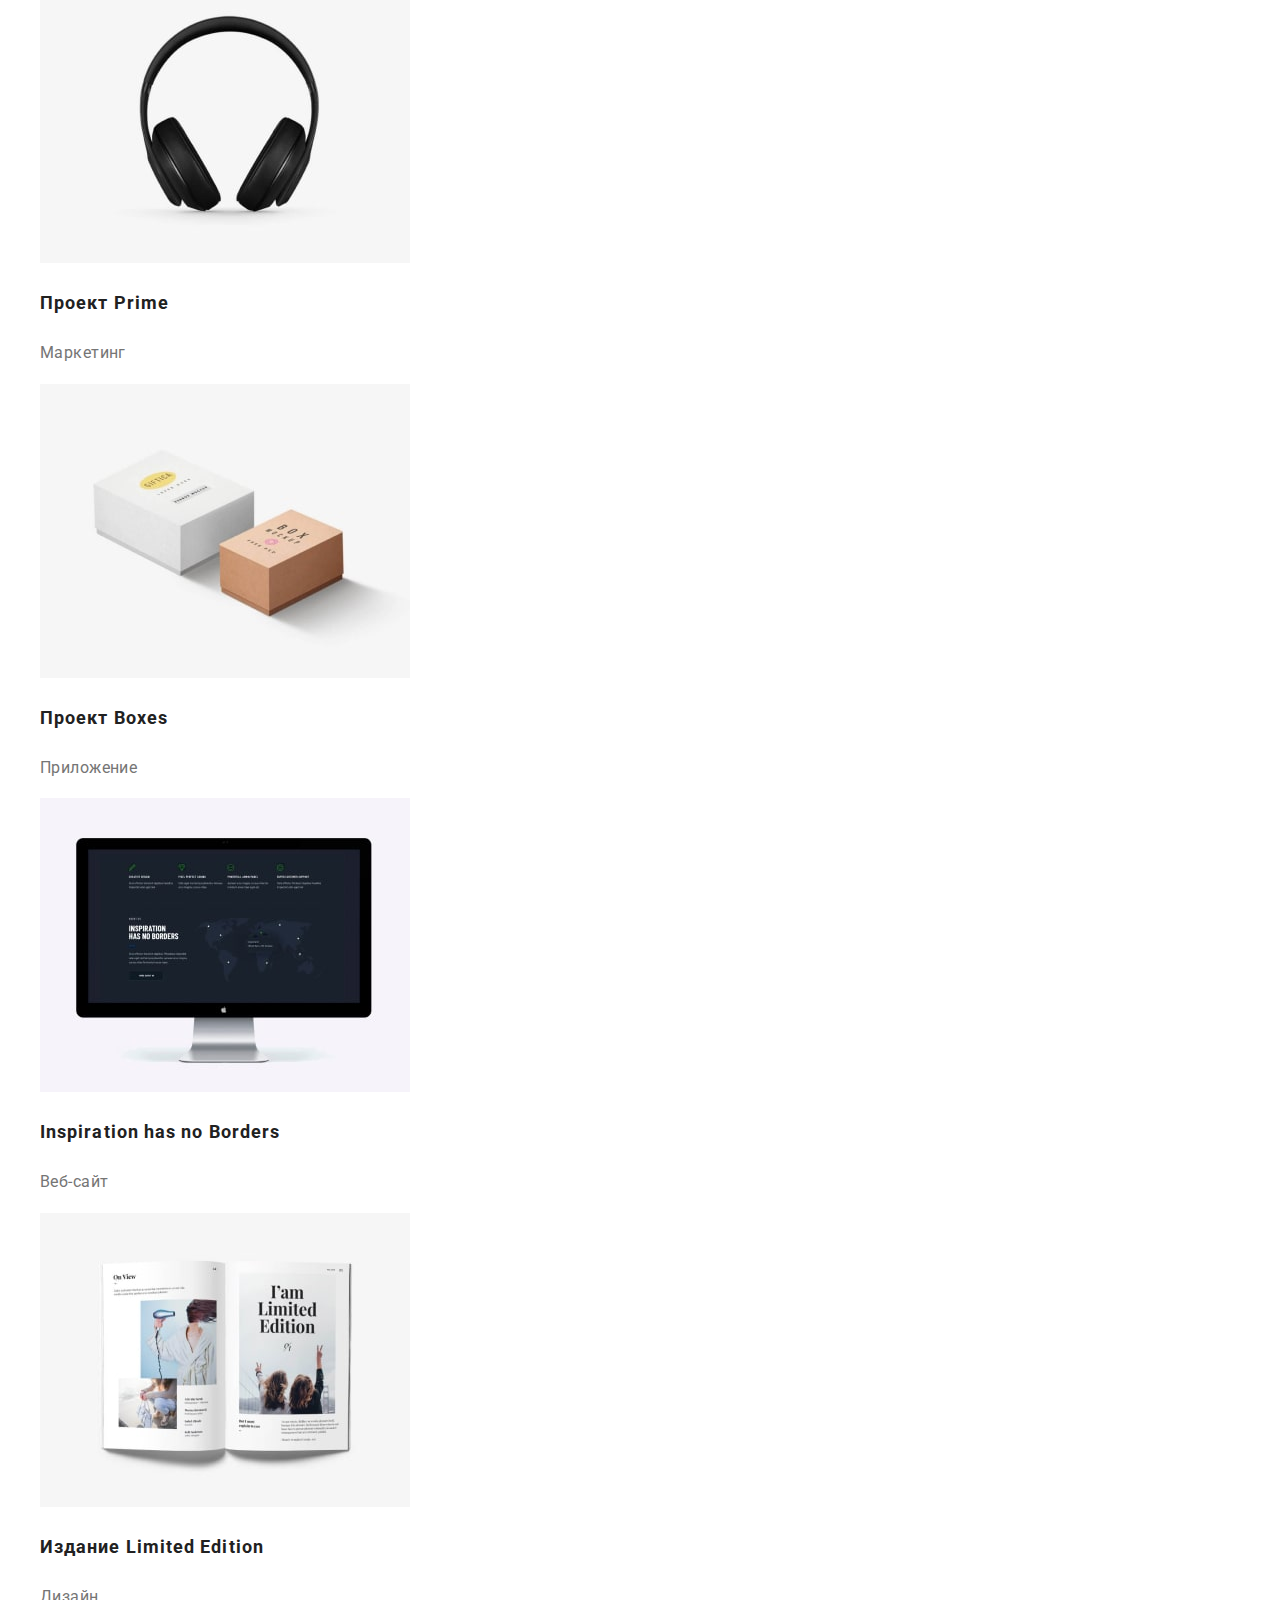
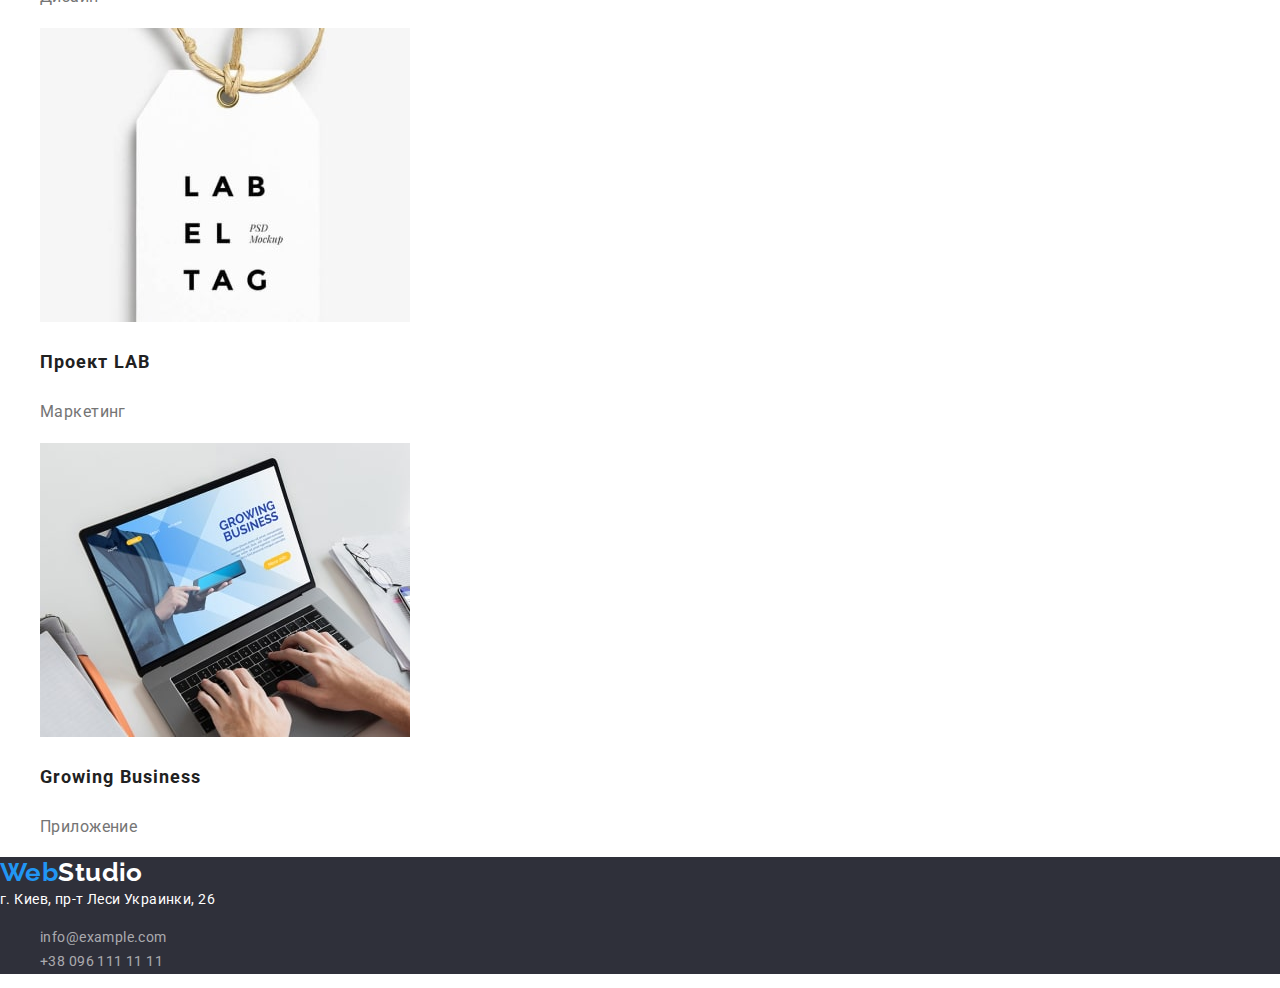
==== commit 35bdc052: "Home Work" ====
--- a/portfolio.html
+++ b/portfolio.html
@@ -173,18 +173,20 @@
       </section>
     </main>
     <footer class="footer">
-      <a class="logo" href="./index.html"
-        ><span class="logo-dec">Web</span>Studio</a
+      <a class="logo-footer" href="./index.html"
+        ><span class="logo-footer-dec">Web</span>Studio</a
       >
       <address class="footer-address">г. Киев, пр-т Леси Украинки, 26</address>
       <ul class="footer-contact">
         <li>
-          <a href="mailto:info@example.com" class="footer-mail"
+          <a href="mailto:info@example.com" class="footer-mail link"
             >info@example.com
           </a>
         </li>
         <li>
-          <a href="tel:+380961111111" class="footer-tel">+38 096 111 11 11</a>
+          <a href="tel:+380961111111" class="footer-tel link"
+            >+38 096 111 11 11</a
+          >
         </li>
       </ul>
     </footer>
--- a/css/styles.css
+++ b/css/styles.css
@@ -2,9 +2,10 @@
   --prmary-text-color: #757575;
   --title-text-color: #212121;
   --accent-color: #2196f3;
-  --footer-text-color: color: rgba(255, 255, 255, 0.6);
+  --button-hover: #188ce8;
+  --footer-text-color: rgba(255, 255, 255, 0.6);
   --text-whte: #ffffff;
-  --logo-color: #000000;
+  --logo-color-black: #000000;
 
   --primary-background-color: #ffffff;
   --secondary-background: #f5f4fa;
@@ -16,8 +17,12 @@
 }
 
 body {
-  font-family: "Roboto", sans-serif;
+  margin: 0;
+
+  font-family: "Roboto", "sans-serif";
   font-weight: 400;
+  font-size: 14px;
+  line-height: 1.14;
 
   letter-spacing: 0.03em;
 
@@ -30,12 +35,12 @@
 .logo {
   text-decoration: none;
 
-  font-family: "Raleway";
+  font-family: "Raleway", "sans-serif";
   font-weight: 700;
   font-size: 26px;
-  line-height: 1, 19;
-
-  color: var(--logo-color);
+  line-height: 1.19;
+
+  color: var(--logo-color-black);
 }
 .logo-dec {
   color: var(--accent-color);
@@ -49,8 +54,6 @@
 
 .site-nav a {
   font-weight: 500;
-  font-size: 14px;
-  line-height: 1, 14;
 
   letter-spacing: 0.02em;
 
@@ -59,8 +62,6 @@
 
 .header-contact a {
   font-weight: 500;
-  font-size: 14px;
-  line-height: 1, 14;
 
   letter-spacing: 0.02em;
 
@@ -72,17 +73,21 @@
   color: var(--accent-color);
 }
 /* Hero */
+.hero {
+  background-color: var(--footer-background);
+}
 
 .hero-title {
   font-weight: 900;
   font-size: 44px;
-  line-height: 1, 36;
+  line-height: 1.36;
 
   text-align: center;
   letter-spacing: 0.06em;
   text-transform: uppercase;
-
-  /* color: var(--text-whte);  */
+  white-space: pre;
+
+  color: var(--text-whte);
 }
 
 .hero-button {
@@ -96,13 +101,15 @@
 
   cursor: pointer;
 }
-
+.hero-button:hover,
+.hero-button:focus {
+  background-color: var(--button-hover);
+}
 /* Осоености */
 
 .feature-title {
   font-weight: 700;
-  font-size: 14px;
-  line-height: 1, 14;
+
   letter-spacing: 0.03em;
   text-transform: uppercase;
 
@@ -110,12 +117,8 @@
 }
 
 .feature-text {
-  font-weight: 400;
-  font-size: 14px;
-  line-height: 24px;
-
-  letter-spacing: 0.03em;
-
+  line-height: 1.7;
+  letter-spacing: 0.03em;
   color: var(--prmary-text-color);
 }
 
@@ -124,7 +127,7 @@
 .section-title {
   font-weight: 700;
   font-size: 36px;
-  line-height: 1, 16;
+  line-height: 1.16;
   text-align: center;
   letter-spacing: 0.03em;
 
@@ -133,35 +136,26 @@
 
 /* Наша команда */
 
-.section-team-title {
-  font-weight: 700;
-  font-size: 36px;
-  line-height: 1, 16;
+.name {
+  font-weight: 500;
+  font-size: 16px;
+  line-height: 1.18;
+
+  color: var(--title-text-color);
+}
+
+/* portfolo*/
+
+/* flter portfolo*/
+
+.filter-button {
+  font-weight: 500;
+  font-size: 16px;
+  line-height: 1.6;
+
   text-align: center;
   letter-spacing: 0.03em;
 
-  color: var(--title-text-color);
-}
-.section-team-name {
-  font-weight: 500;
-  font-size: 16px;
-  line-height: 1,18;
-
-  color: var(--title-text-color);
-}
-
-/* portfolo*/
-
-/* flter portfolo*/
-
-.filter-button {
-  font-weight: 500;
-  font-size: 16px;
-  line-height: 1,6;
-
-  text-align: center;
-  letter-spacing: 0.03em;
-  
   background-color: var(--secondary-background);
 
   cursor: pointer;
@@ -171,7 +165,6 @@
 .filter-button:focus {
   color: var(--text-whte);
   background-color: var(--accent-color);
-
 }
 
 /* Примеры работ */
@@ -192,7 +185,7 @@
 
 .project-category {
   font-size: 16px;
-  line-height: 1,8;
+  line-height: 1.8;
 
   color: var(--prmary-text-color);
 }
@@ -202,11 +195,22 @@
 .footer {
   background-color: var(--footer-background);
 }
-
+.logo-footer {
+  text-decoration: none;
+
+  font-family: "Raleway";
+  font-weight: 700;
+  font-size: 26px;
+  line-height: 1.19;
+
+  color: var(--text-whte);
+}
+.logo-footer-dec {
+  color: var(--accent-color);
+}
 .footer-address {
   font-style: normal;
-  font-size: 14px;
-  line-height: 1,7;
+  line-height: 1.7;
 
   color: var(--text-whte);
 }
@@ -214,8 +218,7 @@
 .footer-contact a {
   text-decoration: none;
 
-  font-size: 14px;
-  line-height:1,7;
+  line-height: 1.7;
 
   color: var(--footer-text-color);
-}+}
